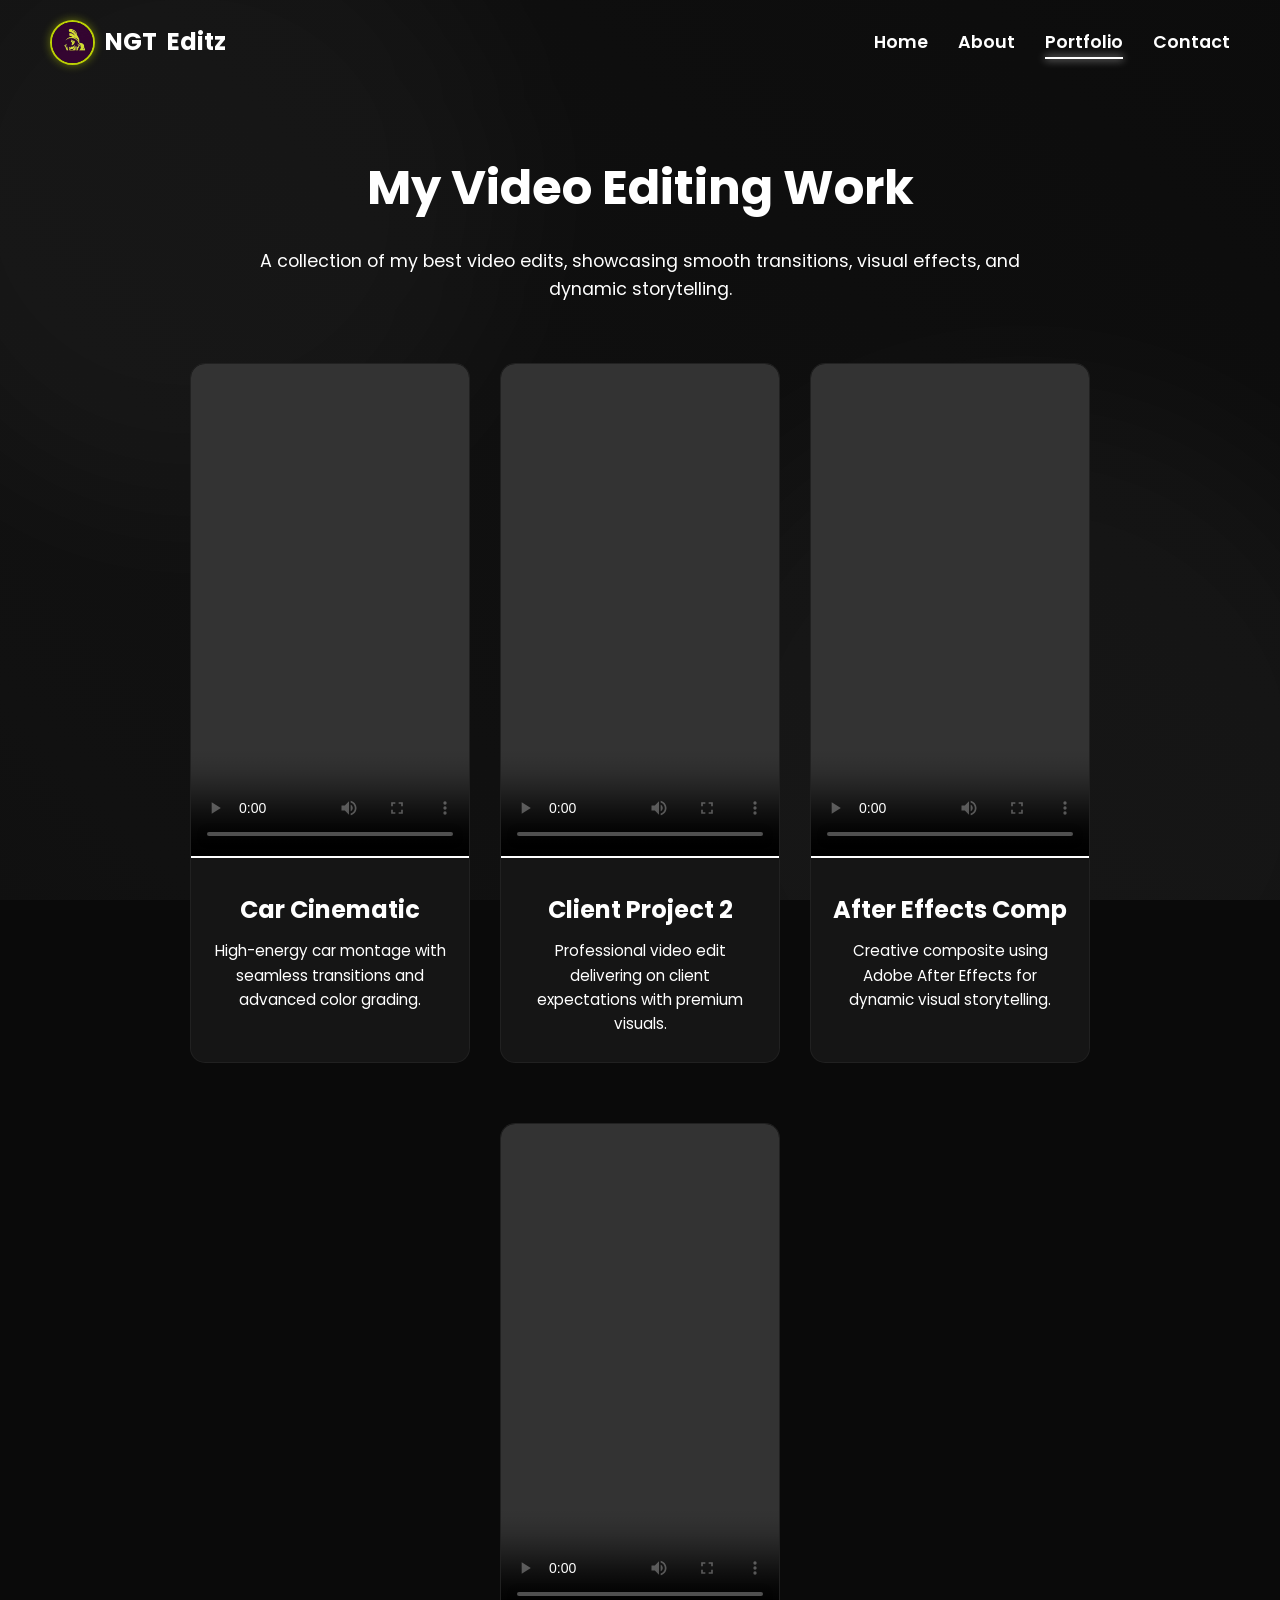
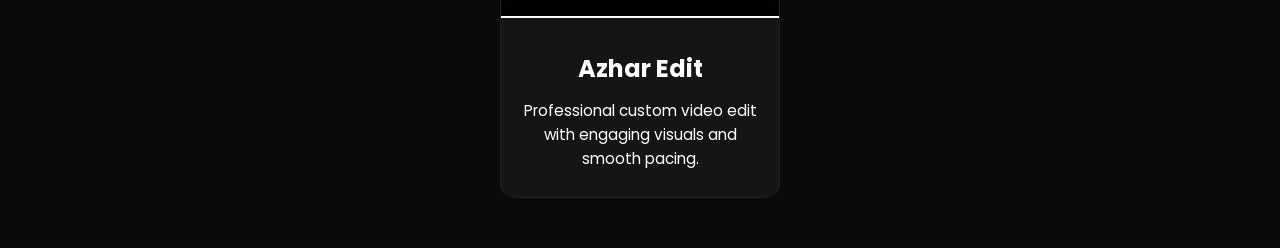
==== portfolio.html @ 91276c0c "added index.html" ====
<!DOCTYPE html>
<html lang="en">
<head>
  <meta charset="UTF-8">
  <meta name="viewport" content="width=device-width, initial-scale=1.0">
  <title>Video Editing Portfolio | NGT Editz</title>
  <link rel="icon" type="image/jpeg" href="Nasir Gamer logo.jpg">
  
  <link rel="stylesheet" href="https://cdnjs.cloudflare.com/ajax/libs/font-awesome/6.4.0/css/all.min.css">
  <link rel="stylesheet" href="style.css">
</head>
<body>

  <div class="bg-graphics">
    <div class="circle c1"></div>
    <div class="circle c2"></div>
  </div>

  <nav>
    <a href="index.html" class="logo">
      <img src="Nasir Gamer logo.jpg" alt="NASIR GAMER Tv Logo" class="nav-logo">
      NGT <span>Editz</span>
    </a>
    
    <div class="hamburger">
      <i class="fa-solid fa-bars"></i>
    </div>
    
    <ul class="nav-links">
      <li><a href="index.html">Home</a></li>
      <li><a href="about.html">About</a></li>
      <li><a href="portfolio.html" class="active">Portfolio</a></li>
      <li><a href="contact.html">Contact</a></li>
    </ul>
  </nav>

  <section class="portfolio-section" style="padding-top: 150px; min-height: 100vh;">
    <div class="about-intro reveal">
      <h1>My <span class="accent-text">Video Editing</span> Work</h1>
      <p>A collection of my best video edits, showcasing smooth transitions, visual effects, and dynamic storytelling.</p>
    </div>

    <div class="portfolio-grid">
      <div class="portfolio-item reveal">
        <video src="car.mp4" controls preload="metadata" style="aspect-ratio: 9 / 16; width: 100%; height: auto; object-fit: cover;"></video>
        <div class="portfolio-info">
          <h3>Car Cinematic</h3>
          <p>High-energy car montage with seamless transitions and advanced color grading.</p>
        </div>
      </div>

      <div class="portfolio-item reveal" style="transition-delay: 0.1s;">
        <video src="clint 2.mp4" controls preload="metadata" style="aspect-ratio: 9 / 16; width: 100%; height: auto; object-fit: cover;"></video>
        <div class="portfolio-info">
          <h3>Client Project 2</h3>
          <p>Professional video edit delivering on client expectations with premium visuals.</p>
        </div>
      </div>

      <div class="portfolio-item reveal" style="transition-delay: 0.2s;">
        <video src="Comp 3.mp4" controls preload="metadata" style="aspect-ratio: 9 / 16; width: 100%; height: auto; object-fit: cover;"></video>
        <div class="portfolio-info">
          <h3>After Effects Comp</h3>
          <p>Creative composite using Adobe After Effects for dynamic visual storytelling.</p>
        </div>
      </div>

      <!-- Forces next item to a new line -->
      <div style="flex-basis: 100%; height: 0;"></div>

      <div class="portfolio-item reveal" style="transition-delay: 0.3s;">
        <video src="azhar_1.mp4" controls preload="metadata" style="aspect-ratio: 9 / 16; width: 100%; height: auto; object-fit: cover;"></video>
        <div class="portfolio-info">
          <h3>Azhar Edit</h3>
          <p>Professional custom video edit with engaging visuals and smooth pacing.</p>
        </div>
      </div>
    </div>
  </section>

  <script src="script.js"></script>
</body>
</html>
---- style.css ----
@import url('https://fonts.googleapis.com/css2?family=Poppins:wght@300;400;600;700&display=swap');

:root {
  --bg-color: #0a0a0a;
  --bg-color-light: #151515;
  --accent-color: #ffffff;
  --text-main: #ffffff;
  --text-muted: #ffffff;
  --nav-bg: rgba(10, 10, 10, 0.85);
  
  --transition-fast: 0.2s ease;
  --transition-slow: 0.4s ease;
}

* {
  margin: 0;
  padding: 0;
  box-sizing: border-box;
}

html {
  scroll-behavior: smooth;
}

body {
  font-family: 'Poppins', sans-serif;
  background-color: var(--bg-color);
  color: var(--text-main);
  line-height: 1.6;
  overflow-x: hidden;
  position: relative;
}

/* Scrollbar */
::-webkit-scrollbar {
  width: 10px;
}
::-webkit-scrollbar-track {
  background: var(--bg-color);
}
::-webkit-scrollbar-thumb {
  background: var(--bg-color-light);
  border-radius: 5px;
}
::-webkit-scrollbar-thumb:hover {
  background: var(--accent-color);
}

/* Typography Headings */
h1, h2, h3, h4, h5, h6 {
  color: var(--text-main);
  font-weight: 700;
}
.accent-text {
  color: var(--text-main);
}

/* Navbar */
nav {
  position: fixed;
  top: 0;
  width: 100%;
  padding: 20px 50px;
  display: flex;
  justify-content: space-between;
  align-items: center;
  background: transparent;
  z-index: 1000;
  transition: background var(--transition-fast), backdrop-filter var(--transition-fast);
}

nav.scrolled {
  background: var(--nav-bg);
  backdrop-filter: blur(10px);
  border-bottom: 1px solid rgba(255, 255, 255, 0.05);
}

.logo {
  font-size: 1.5rem;
  font-weight: 700;
  text-decoration: none;
  color: var(--text-main);
  display: flex;
  align-items: center;
  gap: 10px;
}
.logo i {
  color: var(--text-main);
  font-size: 1.8rem;
}

.nav-logo {
  width: 45px;
  height: 45px;
  border-radius: 50%;
  object-fit: cover;
  border: 2px solid rgba(230, 255, 0, 0.8);
  box-shadow: 0 0 10px rgba(230, 255, 0, 0.4);
  transition: transform var(--transition-fast), box-shadow var(--transition-fast);
}

.logo:hover .nav-logo {
  transform: scale(1.1);
  box-shadow: 0 0 15px rgba(230, 255, 0, 0.7);
}

.logo span {
  color: var(--accent-color);
}

.nav-links {
  list-style: none;
  display: flex;
  gap: 30px;
}

.nav-links li a {
  text-decoration: none;
  color: var(--text-main);
  font-weight: 600;
  font-size: 1.1rem;
  position: relative;
  transition: color var(--transition-fast);
}

.nav-links li a:hover,
.nav-links li a.active {
  color: var(--accent-color);
}

.nav-links li a::after {
  content: '';
  position: absolute;
  width: 0;
  height: 2px;
  background: var(--accent-color);
  bottom: -5px;
  left: 0;
  transition: width var(--transition-fast);
  box-shadow: 0 0 8px var(--accent-color);
}

.nav-links li a:hover::after,
.nav-links li a.active::after {
  width: 100%;
}

.hamburger {
  display: none;
  cursor: pointer;
  font-size: 1.8rem;
  color: var(--text-main);
}

/* Generic Button */
.btn {
  display: inline-block;
  padding: 12px 30px;
  background: transparent;
  color: var(--text-main);
  border: 2px solid var(--text-main);
  border-radius: 5px;
  font-weight: 600;
  text-transform: uppercase;
  letter-spacing: 1px;
  text-decoration: none;
  transition: all var(--transition-fast);
  cursor: pointer;
  position: relative;
  z-index: 1;
}

.btn:hover {
  background: rgba(255, 255, 255, 0.1);
  color: var(--text-main);
  box-shadow: 0 0 20px rgba(255, 255, 255, 0.2);
}

/* Background animated elements */
.bg-graphics {
  position: fixed;
  top: 0;
  left: 0;
  width: 100%;
  height: 100%;
  z-index: -1;
  pointer-events: none;
  background: linear-gradient(45deg, #050505, #111111, #0a0a0a, #1a1a1a);
  background-size: 400% 400%;
  animation: gradientBG 15s ease infinite;
  overflow: hidden;
}

@keyframes gradientBG {
  0% { background-position: 0% 50%; }
  50% { background-position: 100% 50%; }
  100% { background-position: 0% 50%; }
}

.circle {
  position: absolute;
  background: rgba(255, 255, 255, 0.03);
  border-radius: 50%;
  filter: blur(80px);
}
.circle.c1 {
  width: 50vw;
  height: 50vw;
  top: -10vw;
  left: -10vw;
  animation: floatBG 20s infinite alternate ease-in-out;
}
.circle.c2 {
  width: 60vw;
  height: 60vw;
  bottom: -20vw;
  right: -10vw;
  animation: floatBG 25s infinite alternate-reverse ease-in-out;
}

@keyframes floatBG {
  0% { transform: translate(0, 0) scale(1); }
  100% { transform: translate(10vw, 5vw) scale(1.2); }
}

/* Sections */
section {
  min-height: 100vh;
  padding: 120px 50px 50px 50px;
  display: flex;
  align-items: center;
  justify-content: center;
  flex-direction: column;
}

/* Hero Section */
.hero {
  text-align: center;
}

.hero h1 {
  font-size: 5rem;
  line-height: 1.1;
  margin-bottom: 20px;
  letter-spacing: 2px;
}

.hero p {
  font-size: 1.5rem;
  color: var(--text-muted);
  margin-bottom: 40px;
  max-width: 800px;
}

/* About Page Styles */
.about-intro {
  text-align: center;
  max-width: 800px;
  margin-bottom: 60px;
}
.about-intro h1 {
  font-size: 3rem;
  margin-bottom: 20px;
}
.about-intro p {
  color: var(--text-muted);
  font-size: 1.1rem;
}

.skills-container {
  display: flex;
  gap: 30px;
  justify-content: center;
  flex-wrap: wrap;
  width: 100%;
  max-width: 1200px;
}

.skill-card {
  background: var(--bg-color-light);
  border: 1px solid rgba(255, 255, 255, 0.05);
  padding: 40px 30px;
  border-radius: 15px;
  flex: 1 1 300px;
  text-align: center;
  transition: all var(--transition-slow);
  position: relative;
  overflow: hidden;
}

.skill-card::after {
  content: '';
  position: absolute;
  inset: 0;
  border-radius: 15px;
  padding: 2px;
  background: linear-gradient(45deg, transparent, var(--accent-color), transparent);
  -webkit-mask: linear-gradient(#fff 0 0) content-box, linear-gradient(#fff 0 0);
  mask: linear-gradient(#fff 0 0) content-box, linear-gradient(#fff 0 0);
  -webkit-mask-composite: xor;
  mask-composite: exclude;
  opacity: 0;
  transition: opacity var(--transition-slow);
}

.skill-card:hover {
  transform: translateY(-10px);
  box-shadow: 0 10px 30px rgba(0, 0, 0, 0.8), 0 0 20px rgba(255, 255, 255, 0.1);
}

.skill-card:hover::after {
  opacity: 1;
}

.skill-card i {
  font-size: 3.5rem;
  color: var(--text-main);
  margin-bottom: 20px;
}

.skill-card h3 {
  font-size: 1.5rem;
  margin-bottom: 15px;
}

.skill-card p {
  color: var(--text-muted);
  font-size: 0.95rem;
}

/* Workflow Section Styles */
.workflow-wrapper {
  display: flex;
  align-items: center;
  gap: 50px;
  width: 100%;
  max-width: 1200px;
  margin-top: 80px;
  background: var(--bg-color-light);
  border-radius: 20px;
  padding: 50px;
  border: 1px solid rgba(255, 255, 255, 0.05);
  box-shadow: 0 10px 30px rgba(0, 0, 0, 0.5);
}

.workflow-wrapper.reverse {
  flex-direction: row-reverse;
}

.workflow-image {
  flex: 1;
  border-radius: 10px;
  overflow: hidden;
  box-shadow: 0 0 20px rgba(0,0,0,0.8);
  display: flex;
}

.workflow-image img {
  width: 100%;
  height: auto;
  display: block;
  transition: transform var(--transition-slow);
}

.workflow-image:hover img {
  transform: scale(1.03);
}

.workflow-text {
  flex: 1;
}

.workflow-text h2 {
  font-size: 2.5rem;
  margin-bottom: 25px;
}

.workflow-text p {
  color: var(--text-muted);
  font-size: 1.1rem;
  line-height: 1.8;
}

/* Contact Page Styles */
.contact-wrapper {
  display: flex;
  gap: 50px;
  width: 100%;
  max-width: 1100px;
  background: var(--bg-color-light);
  border-radius: 20px;
  padding: 50px;
  box-shadow: 0 20px 40px rgba(0, 0, 0, 0.5);
  position: relative;
}
.contact-wrapper::before {
  content: '';
  position: absolute;
  top: -1px; left: -1px; right: -1px; bottom: -1px;
  background: linear-gradient(135deg, var(--accent-color) 0%, transparent 50%, transparent 100%);
  border-radius: 21px;
  z-index: -1;
  opacity: 0.3;
}

.contact-info, .contact-form {
  flex: 1;
}

.contact-info h1 {
  font-size: 2.5rem;
  margin-bottom: 15px;
}
.contact-info > p {
  color: var(--text-muted);
  margin-bottom: 40px;
}

.info-item {
  display: flex;
  align-items: center;
  gap: 20px;
  margin-bottom: 25px;
}

.info-icon {
  width: 50px;
  height: 50px;
  background: rgba(230, 255, 0, 0.1);
  border-radius: 50%;
  display: flex;
  align-items: center;
  justify-content: center;
  color: var(--text-main);
  font-size: 1.5rem;
  transition: all var(--transition-fast);
}

.info-item:hover .info-icon {
  background: var(--text-main);
  color: var(--bg-color);
  box-shadow: 0 0 15px rgba(255, 255, 255, 0.5);
}

.info-item h4 {
  font-size: 1rem;
  margin-bottom: 5px;
}

.info-item p, .info-item a {
  color: var(--text-muted);
  text-decoration: none;
  font-size: 0.95rem;
  transition: color var(--transition-fast);
}
.info-item a:hover {
  color: var(--accent-color);
}

.social-links {
  display: flex;
  gap: 15px;
  margin-top: 40px;
}

.social-links a {
  display: inline-flex;
  width: 45px;
  height: 45px;
  background: rgba(255, 255, 255, 0.05);
  border-radius: 5px;
  color: var(--text-main);
  align-items: center;
  justify-content: center;
  font-size: 1.2rem;
  text-decoration: none;
  transition: all var(--transition-fast);
}

.social-links a:hover {
  background: var(--accent-color);
  color: var(--bg-color);
  box-shadow: 0 0 15px rgba(230, 255, 0, 0.5);
  transform: translateY(-5px);
}

/* Form Styling */
.contact-form form {
  display: flex;
  flex-direction: column;
  gap: 20px;
}

.form-group {
  display: flex;
  flex-direction: column;
  gap: 8px;
}

.form-group label {
  font-size: 0.9rem;
  color: var(--text-muted);
  font-weight: 600;
}

.form-group input,
.form-group textarea {
  background: rgba(0, 0, 0, 0.3);
  border: 1px solid rgba(255, 255, 255, 0.1);
  padding: 15px;
  border-radius: 5px;
  color: var(--text-main);
  font-family: inherit;
  transition: all var(--transition-fast);
}

.form-group input:focus,
.form-group textarea:focus {
  outline: none;
  border-color: var(--accent-color);
  box-shadow: 0 0 10px rgba(230, 255, 0, 0.2);
}

.form-group textarea {
  resize: vertical;
  min-height: 150px;
}

/* Portfolio Video Grid */
.portfolio-grid {
  display: flex;
  gap: 30px;
  justify-content: center;
  flex-wrap: wrap;
  width: 100%;
  max-width: 1200px;
}

.portfolio-item {
  background: var(--bg-color-light);
  border: 1px solid rgba(255, 255, 255, 0.05);
  border-radius: 15px;
  flex: 1 1 250px;
  max-width: 280px;
  overflow: hidden;
  transition: all var(--transition-slow);
}

.portfolio-item:hover {
  transform: translateY(-10px);
  box-shadow: 0 10px 30px rgba(0, 0, 0, 0.8), 0 0 20px rgba(255, 255, 255, 0.1);
}

.portfolio-item video {
  width: 100%;
  aspect-ratio: 9 / 16;
  object-fit: cover;
  border-bottom: 2px solid var(--accent-color);
  background: #000;
}

.portfolio-info {
  padding: 25px 20px;
  text-align: center;
}

.portfolio-info h3 {
  font-size: 1.5rem;
  margin-bottom: 10px;
}

.portfolio-info p {
  color: var(--text-muted);
  font-size: 0.95rem;
}

/* Animations Reveal */
.reveal {
  opacity: 0;
  transform: translateY(40px);
  transition: opacity 0.8s ease, transform 0.8s ease;
}

.reveal.active {
  opacity: 1;
  transform: translateY(0);
}

/* Responsive */
@media screen and (max-width: 900px) {
  .contact-wrapper,
  .workflow-wrapper,
  .workflow-wrapper.reverse {
    flex-direction: column;
  }
}

@media screen and (max-width: 768px) {
  .hero h1 {
    font-size: 3rem;
  }
  .hero p {
    font-size: 1.1rem;
  }
  
  .hamburger {
    display: block;
  }
  
  .nav-links {
    position: fixed;
    top: 0;
    right: -100%;
    width: 250px;
    height: 100vh;
    background: var(--bg-color-light);
    flex-direction: column;
    justify-content: center;
    align-items: center;
    transition: right 0.3s ease;
    box-shadow: -5px 0 20px rgba(0,0,0,0.5);
  }
  
  .nav-links.active {
    right: 0;
  }
  section {
    padding: 100px 20px 40px 20px;
  }
}
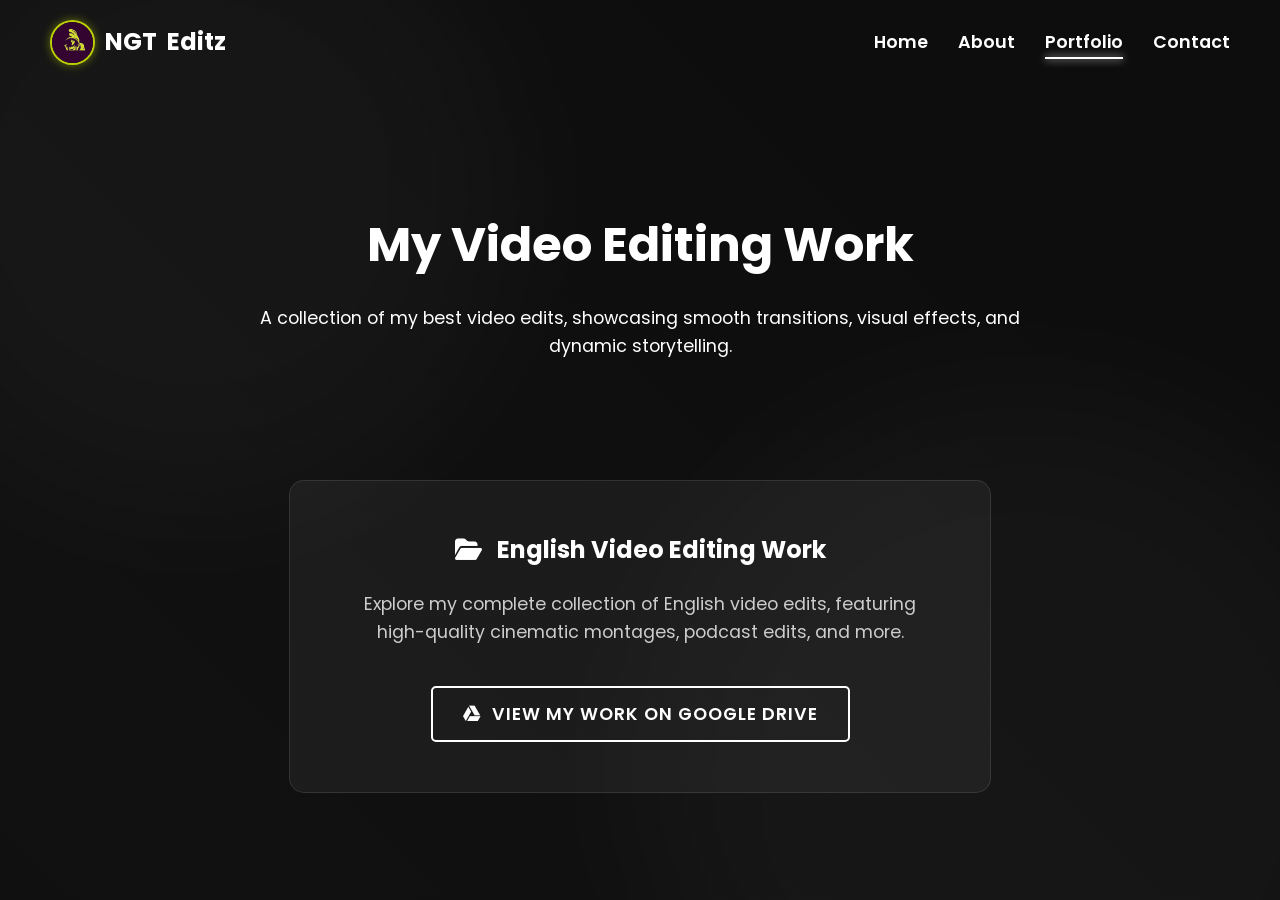
==== commit 7c85d6fd: "Update portfolio.html" ====
--- a/portfolio.html
+++ b/portfolio.html
@@ -40,41 +40,12 @@
       <p>A collection of my best video edits, showcasing smooth transitions, visual effects, and dynamic storytelling.</p>
     </div>
 
-    <div class="portfolio-grid">
-      <div class="portfolio-item reveal">
-        <video src="car.mp4" controls preload="metadata" style="aspect-ratio: 9 / 16; width: 100%; height: auto; object-fit: cover;"></video>
-        <div class="portfolio-info">
-          <h3>Car Cinematic</h3>
-          <p>High-energy car montage with seamless transitions and advanced color grading.</p>
-        </div>
-      </div>
-
-      <div class="portfolio-item reveal" style="transition-delay: 0.1s;">
-        <video src="clint 2.mp4" controls preload="metadata" style="aspect-ratio: 9 / 16; width: 100%; height: auto; object-fit: cover;"></video>
-        <div class="portfolio-info">
-          <h3>Client Project 2</h3>
-          <p>Professional video edit delivering on client expectations with premium visuals.</p>
-        </div>
-      </div>
-
-      <div class="portfolio-item reveal" style="transition-delay: 0.2s;">
-        <video src="Comp 3.mp4" controls preload="metadata" style="aspect-ratio: 9 / 16; width: 100%; height: auto; object-fit: cover;"></video>
-        <div class="portfolio-info">
-          <h3>After Effects Comp</h3>
-          <p>Creative composite using Adobe After Effects for dynamic visual storytelling.</p>
-        </div>
-      </div>
-
-      <!-- Forces next item to a new line -->
-      <div style="flex-basis: 100%; height: 0;"></div>
-
-      <div class="portfolio-item reveal" style="transition-delay: 0.3s;">
-        <video src="azhar_1.mp4" controls preload="metadata" style="aspect-ratio: 9 / 16; width: 100%; height: auto; object-fit: cover;"></video>
-        <div class="portfolio-info">
-          <h3>Azhar Edit</h3>
-          <p>Professional custom video edit with engaging visuals and smooth pacing.</p>
-        </div>
-      </div>
+    <div class="drive-link-section reveal" style="text-align: center; margin-top: 60px; background: rgba(255, 255, 255, 0.05); padding: 50px; border-radius: 15px; border: 1px solid rgba(255, 255, 255, 0.1);">
+      <h2><i class="fa-solid fa-folder-open" style="color: var(--accent-color); margin-right: 10px;"></i> English Video Editing Work</h2>
+      <p style="margin: 20px auto; max-width: 600px; font-size: 1.1rem; color: #ccc;">Explore my complete collection of English video edits, featuring high-quality cinematic montages, podcast edits, and more.</p>
+      <a href="https://drive.google.com/drive/folders/1O9OxGX9GsoAYnm7deRtid5wmkj5xCO4o?usp=drive_link" target="_blank" class="btn" style="display: inline-flex; align-items: center; gap: 10px; margin-top: 20px; font-size: 1.1rem;">
+        <i class="fa-brands fa-google-drive"></i> View My Work on Google Drive
+      </a>
     </div>
   </section>
 
